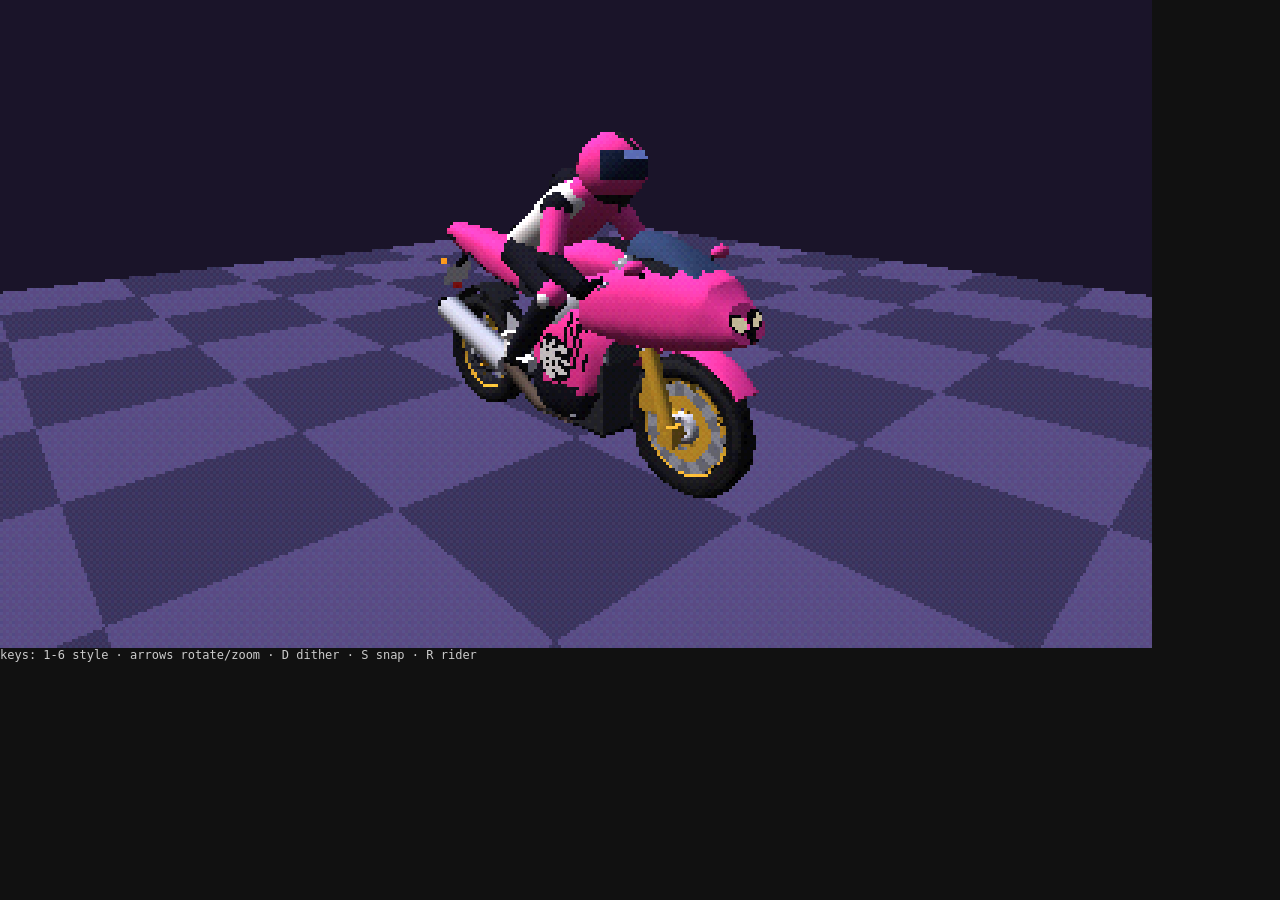
==== dev/bikes.html @ 74cdb195 "Redline Riders: 3D retro motorbike racer" ====
<!DOCTYPE html>
<html lang="en">
<head>
<meta charset="utf-8">
<title>Bike viewer (dev)</title>
<style>
  html, body { margin: 0; background: #111; color: #ccc; font: 12px monospace; }
  canvas { width: 1152px; height: 648px; image-rendering: pixelated; display: block; }
</style>
</head>
<body>
<canvas id="gl"></canvas>
<div id="info">keys: 1-6 style · arrows rotate/zoom · D dither · S snap · R rider</div>
<script src="../js/core.js"></script>
<script src="../js/font.js"></script>
<script src="../js/gl.js"></script>
<script src="../js/data.js"></script>
<script src="../js/bikes.js"></script>
<script>
  const M = SR.M, GL = SR.GL;
  const cv = document.getElementById('gl');
  GL.init(cv);
  GL.resize(384 * (+new URLSearchParams(location.search).get('res') || 1), 216 * (+new URLSearchParams(location.search).get('res') || 1));
  const styles = Object.keys(SR.BIKE_STYLES);
  let si = +(new URLSearchParams(location.search).get('s') || 0), yaw = 2.4, dist = 3.2, pitch = 0.25, showRider = true, spin = 0;
  const floor = new GL.MB();
  for (let i = -6; i < 6; i++) for (let j = -6; j < 6; j++) floor.quad([i, 0, j], [i + 1, 0, j], [i + 1, 0, j + 1], [i, 0, j + 1], (i + j) & 1 ? [0.2, 0.18, 0.3] : [0.3, 0.26, 0.42], 0);
  const floorMesh = floor.build();
  const env = { sunDir: M.norm([0.5, 0.8, 0.3]), sunCol: [0.9, 0.85, 0.8], skyAmb: [0.45, 0.48, 0.6], gndAmb: [0.25, 0.22, 0.2], fogCol: [0.1, 0.08, 0.16], fogNear: 30, fogFar: 60 };
  const paints = SR.BIKES.map((b) => [M.rgb(b.paint), M.rgb(b.paint2)]);
  addEventListener('keydown', (e) => {
    if (e.key >= '1' && e.key <= '6') si = +e.key - 1;
    if (e.key === 'ArrowLeft') yaw -= 0.2;
    if (e.key === 'ArrowRight') yaw += 0.2;
    if (e.key === 'ArrowUp') dist = Math.max(1, dist - 0.3);
    if (e.key === 'ArrowDown') dist += 0.3;
    if (e.key === 'd') GL.dither = !GL.dither;
    if (e.key === 's') GL.snap = !GL.snap;
    if (e.key === 'r') showRider = !showRider;
  });
  const mm = M.m4(), wm = M.m4(), loc = M.m4();
  window.view = (s, y, d, p) => { si = s; yaw = y; if (d) dist = d; if (p !== undefined) pitch = p; };
  function frame() {
    const m = SR.Bikes.get(styles[si]);
    const st = m.style;
    const pi = si % paints.length;
    spin += 0.05;
    const eye = [Math.sin(yaw) * dist * Math.cos(pitch), 0.7 + Math.sin(pitch) * dist, Math.cos(yaw) * dist * Math.cos(pitch)];
    GL.beginView({ x: 0, y: 0, w: 1, h: 1 }, { eye, target: [0, 0.6, 0], fov: 0.9, near: 0.1, far: 100 }, env);
    GL.draw(floorMesh, null);
    M.model(mm, 0, 0, 0, 0, 0, 0);
    const o = { paint: paints[pi][0], paint2: paints[pi][1] };
    GL.draw(m.body, mm, o);
    if (showRider) GL.draw(m.rider, mm, o);
    for (const [z, r, mesh] of [[st.wf, st.rf, m.wheelF], [st.wr, st.rr, m.wheelR]]) {
      M.model(loc, 0, r, z, 0, -spin, 0);
      M.mulm(wm, mm, loc);
      GL.draw(mesh, wm, o);
    }
    requestAnimationFrame(frame);
  }
  frame();
</script>
</body>
</html>
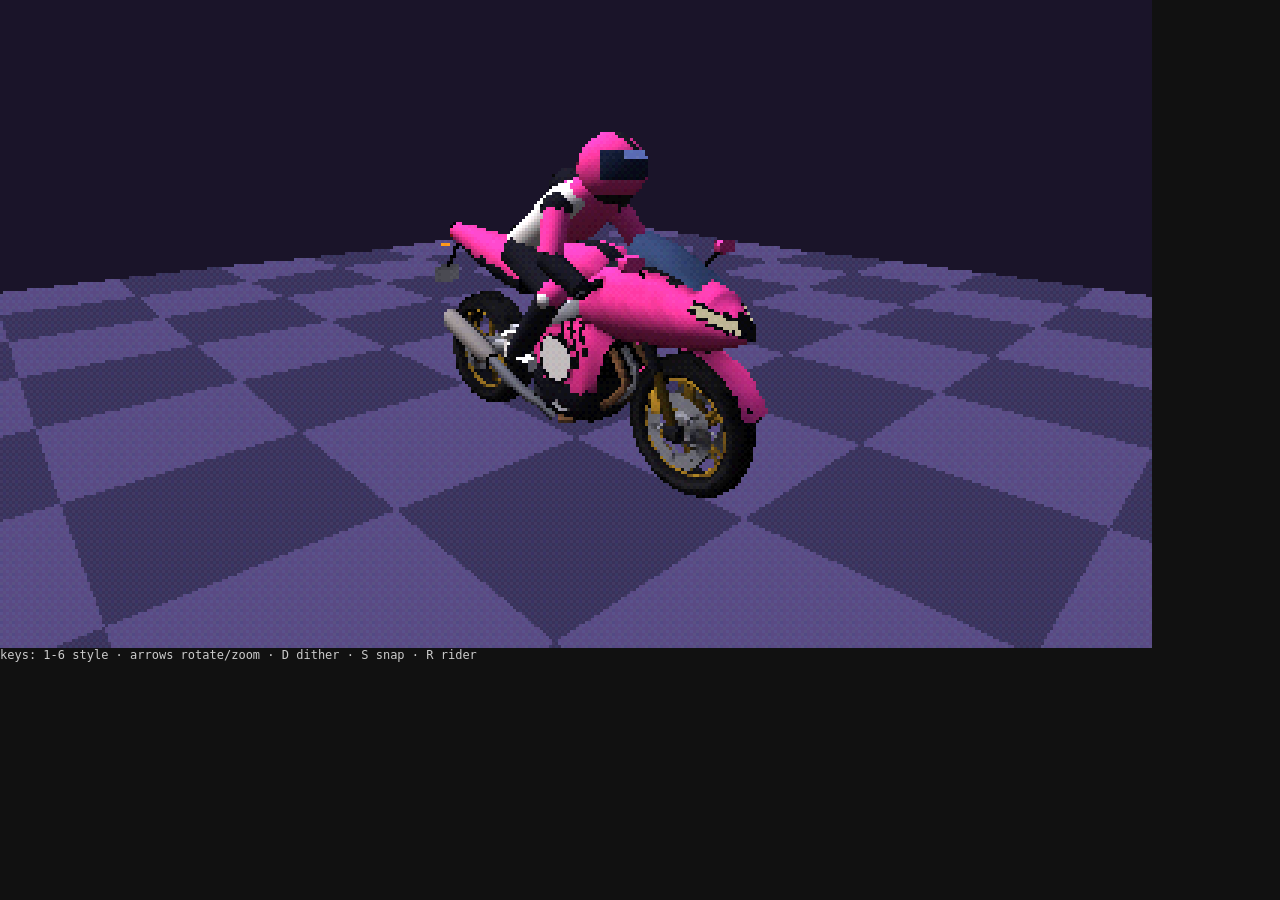
==== commit 91e05753: "feat: racing core, lean-driven steering, Blender bike models, balance tests, and documentation" ====
--- a/dev/bikes.html
+++ b/dev/bikes.html
@@ -16,6 +16,7 @@
 <script src="../js/gl.js"></script>
 <script src="../js/data.js"></script>
 <script src="../js/bikes.js"></script>
+<script src="../js/bike-models.js"></script>
 <script>
   const M = SR.M, GL = SR.GL;
   const cv = document.getElementById('gl');
@@ -59,7 +60,7 @@
     }
     requestAnimationFrame(frame);
   }
-  frame();
+  SR.Bikes.load().then(frame); // Blender models when js/bike-models.js is present
 </script>
 </body>
 </html>
